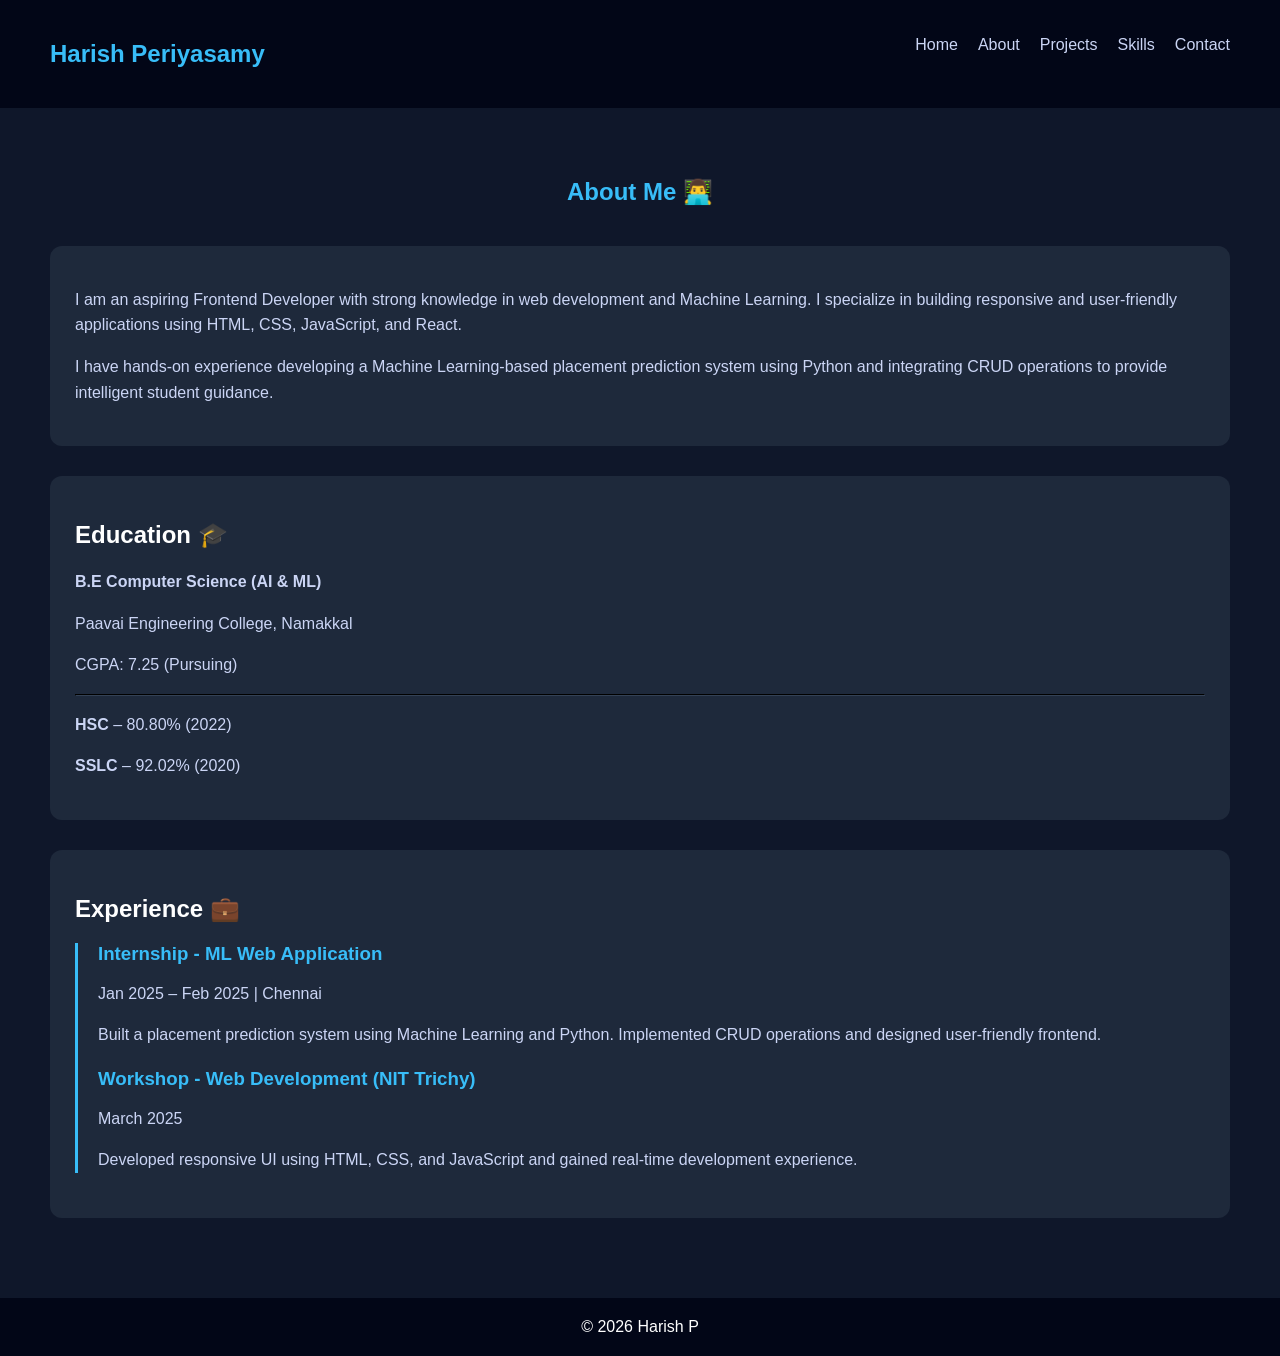
==== about.html @ 0c4030e3 "Add files via upload" ====
<!DOCTYPE html>
<html lang="en">
<head>
<meta charset="UTF-8">
<title>About | Harish P</title>

<style>
body {
  margin: 0;
  font-family: 'Segoe UI', sans-serif;
  background: #0f172a;
  color: white;
}

/* NAVBAR */
nav {
  display: flex;
  justify-content: space-between;
  padding: 20px 50px;
  background: #020617;
}

nav h2 {
  color: #38bdf8;
}

nav ul {
  list-style: none;
  display: flex;
  gap: 20px;
}

nav ul li a {
  text-decoration: none;
  color: #cbd5f5;
}

/* CONTAINER */
.container {
  padding: 50px;
}

h1 {
  text-align: center;
  color: #38bdf8;
  margin-bottom: 40px;
}

/* CARD */
.card {
  background: #1e293b;
  padding: 25px;
  border-radius: 12px;
  margin-bottom: 30px;
  transition: 0.3s;
}

.card:hover {
  transform: translateY(-5px);
  box-shadow: 0 0 15px #38bdf8;
}

/* TIMELINE */
.timeline {
  border-left: 3px solid #38bdf8;
  padding-left: 20px;
}

.timeline-item {
  margin-bottom: 20px;
}

.timeline-item h3 {
  margin: 0;
  color: #38bdf8;
}

/* TEXT */
p {
  color: #cbd5f5;
  line-height: 1.6;
}

/* FOOTER */
footer {
  text-align: center;
  padding: 20px;
  background: #020617;
}
</style>

</head>

<body>

<nav>
  <h2>Harish Periyasamy</h2>
  <ul>
    <li><a href="index.html">Home</a></li>
    <li><a href="about.html">About</a></li>
    <li><a href="projects.html">Projects</a></li>
    <li><a href="skills.html">Skills</a></li>
    <li><a href="contact.html">Contact</a></li>
  </ul>
</nav>

<section class="container">

<h1>About Me 👨‍💻</h1>

<!-- ABOUT -->
<div class="card">
  <p>
    I am an aspiring Frontend Developer with strong knowledge in web development
    and Machine Learning. I specialize in building responsive and user-friendly
    applications using HTML, CSS, JavaScript, and React.
  </p>

  <p>
    I have hands-on experience developing a Machine Learning-based placement
    prediction system using Python and integrating CRUD operations to provide
    intelligent student guidance.
  </p>
</div>

<!-- EDUCATION -->
<div class="card">
  <h2>Education 🎓</h2>

  <p><strong>B.E Computer Science (AI & ML)</strong></p>
  <p>Paavai Engineering College, Namakkal</p>
  <p>CGPA: 7.25 (Pursuing)</p>

  <hr style="border-color:#334155">

  <p><strong>HSC</strong> – 80.80% (2022)</p>
  <p><strong>SSLC</strong> – 92.02% (2020)</p>
</div>

<!-- EXPERIENCE -->
<div class="card">
  <h2>Experience 💼</h2>

  <div class="timeline">

    <div class="timeline-item">
      <h3>Internship - ML Web Application</h3>
      <p>Jan 2025 – Feb 2025 | Chennai</p>
      <p>
        Built a placement prediction system using Machine Learning and Python.
        Implemented CRUD operations and designed user-friendly frontend.
      </p>
    </div>

    <div class="timeline-item">
      <h3>Workshop - Web Development (NIT Trichy)</h3>
      <p>March 2025</p>
      <p>
        Developed responsive UI using HTML, CSS, and JavaScript and gained
        real-time development experience.
      </p>
    </div>

  </div>
</div>

</section>

<footer>
  © 2026 Harish P
</footer>

</body>
</html>
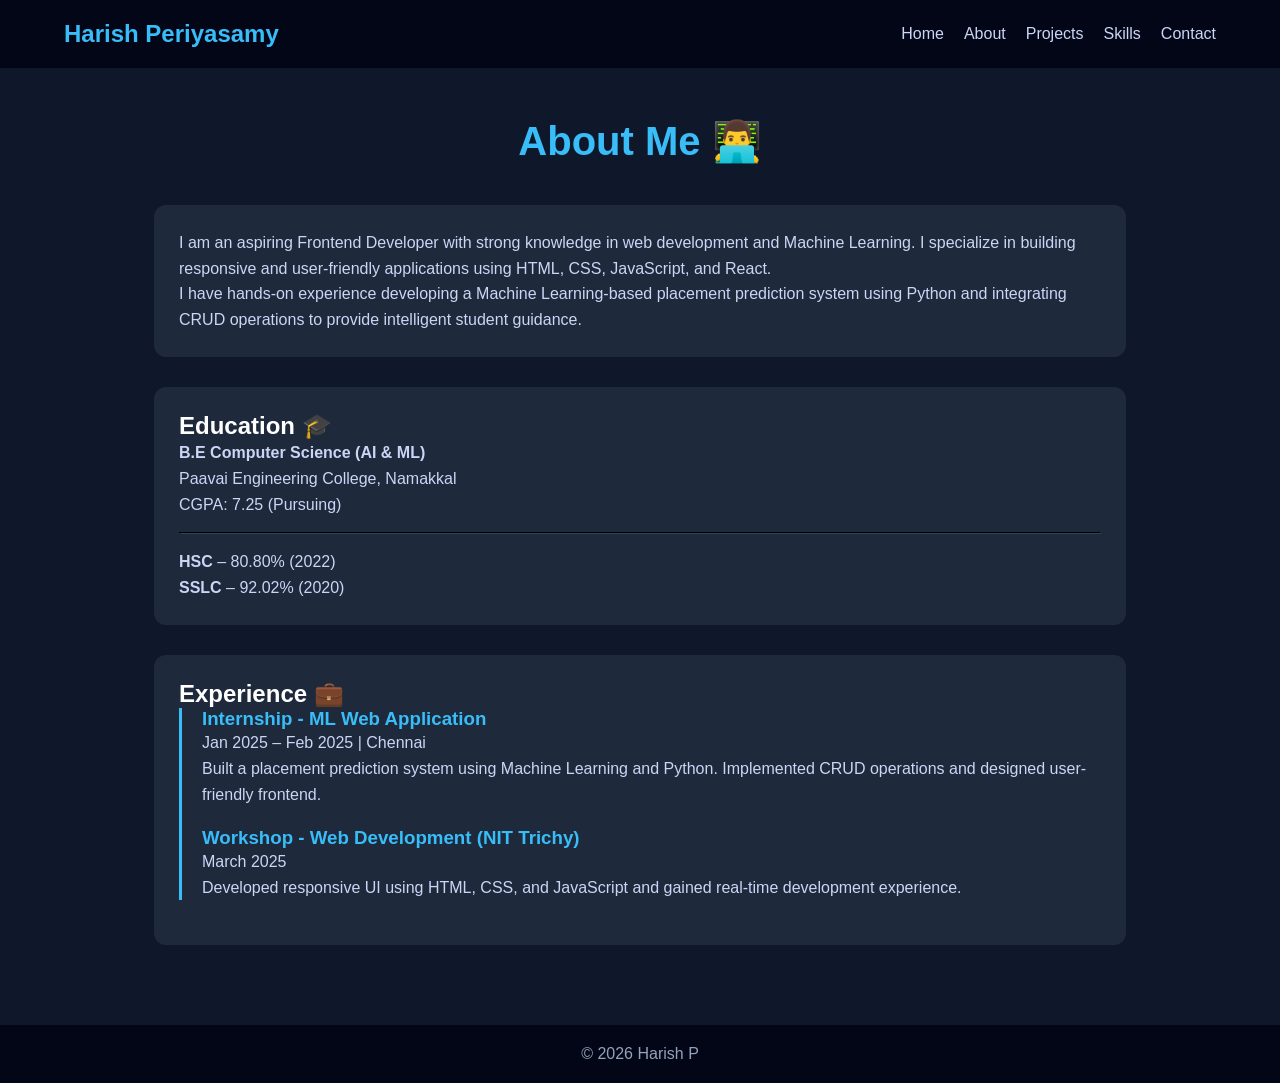
==== commit 49b26c12: "Add files via upload" ====
--- a/about.html
+++ b/about.html
@@ -2,22 +2,32 @@
 <html lang="en">
 <head>
 <meta charset="UTF-8">
+<meta name="viewport" content="width=device-width, initial-scale=1.0">
 <title>About | Harish P</title>
 
 <style>
+
+/* RESET */
+*{
+  margin:0;
+  padding:0;
+  box-sizing:border-box;
+}
+
 body {
-  margin: 0;
   font-family: 'Segoe UI', sans-serif;
   background: #0f172a;
   color: white;
 }
 
-/* NAVBAR */
+/* ================= NAVBAR ================= */
 nav {
   display: flex;
   justify-content: space-between;
-  padding: 20px 50px;
+  align-items: center;
+  padding: 20px 5%;
   background: #020617;
+  flex-wrap: wrap;
 }
 
 nav h2 {
@@ -28,25 +38,32 @@
   list-style: none;
   display: flex;
   gap: 20px;
+  flex-wrap: wrap;
 }
 
 nav ul li a {
   text-decoration: none;
   color: #cbd5f5;
-}
-
-/* CONTAINER */
+  transition: 0.3s;
+}
+
+nav ul li a:hover {
+  color: #38bdf8;
+}
+
+/* ================= CONTAINER ================= */
 .container {
-  padding: 50px;
+  padding: 50px 5%;
 }
 
 h1 {
   text-align: center;
   color: #38bdf8;
   margin-bottom: 40px;
-}
-
-/* CARD */
+  font-size: clamp(1.8rem, 5vw, 2.5rem);
+}
+
+/* ================= CARD ================= */
 .card {
   background: #1e293b;
   padding: 25px;
@@ -60,7 +77,7 @@
   box-shadow: 0 0 15px #38bdf8;
 }
 
-/* TIMELINE */
+/* ================= TIMELINE ================= */
 .timeline {
   border-left: 3px solid #38bdf8;
   padding-left: 20px;
@@ -75,24 +92,72 @@
   color: #38bdf8;
 }
 
-/* TEXT */
+/* ================= TEXT ================= */
 p {
   color: #cbd5f5;
   line-height: 1.6;
-}
-
-/* FOOTER */
+  font-size: clamp(0.9rem, 2.5vw, 1rem);
+}
+
+/* ================= FOOTER ================= */
 footer {
   text-align: center;
   padding: 20px;
   background: #020617;
-}
+  color: #94a3b8;
+}
+
+/* ================= RESPONSIVE ================= */
+
+/* 📱 MOBILE */
+@media (max-width: 600px) {
+
+  nav {
+    flex-direction: column;
+    align-items: center;
+    text-align: center;
+  }
+
+  nav ul {
+    justify-content: center;
+    margin-top: 10px;
+  }
+
+  .container {
+    padding: 30px 5%;
+  }
+
+  .card {
+    padding: 20px;
+  }
+
+}
+
+/* 📲 TABLET */
+@media (max-width: 992px) {
+
+  .container {
+    padding: 40px 5%;
+  }
+
+}
+
+/* 💻 LARGE SCREENS */
+@media (min-width: 1200px) {
+
+  .container {
+    max-width: 1100px;
+    margin: auto;
+  }
+
+}
+
 </style>
-
 </head>
 
 <body>
 
+<!-- NAVBAR -->
 <nav>
   <h2>Harish Periyasamy</h2>
   <ul>
@@ -104,6 +169,7 @@
   </ul>
 </nav>
 
+<!-- CONTENT -->
 <section class="container">
 
 <h1>About Me 👨‍💻</h1>
@@ -131,7 +197,7 @@
   <p>Paavai Engineering College, Namakkal</p>
   <p>CGPA: 7.25 (Pursuing)</p>
 
-  <hr style="border-color:#334155">
+  <hr style="border-color:#334155; margin:15px 0;">
 
   <p><strong>HSC</strong> – 80.80% (2022)</p>
   <p><strong>SSLC</strong> – 92.02% (2020)</p>
@@ -166,6 +232,7 @@
 
 </section>
 
+<!-- FOOTER -->
 <footer>
   © 2026 Harish P
 </footer>
